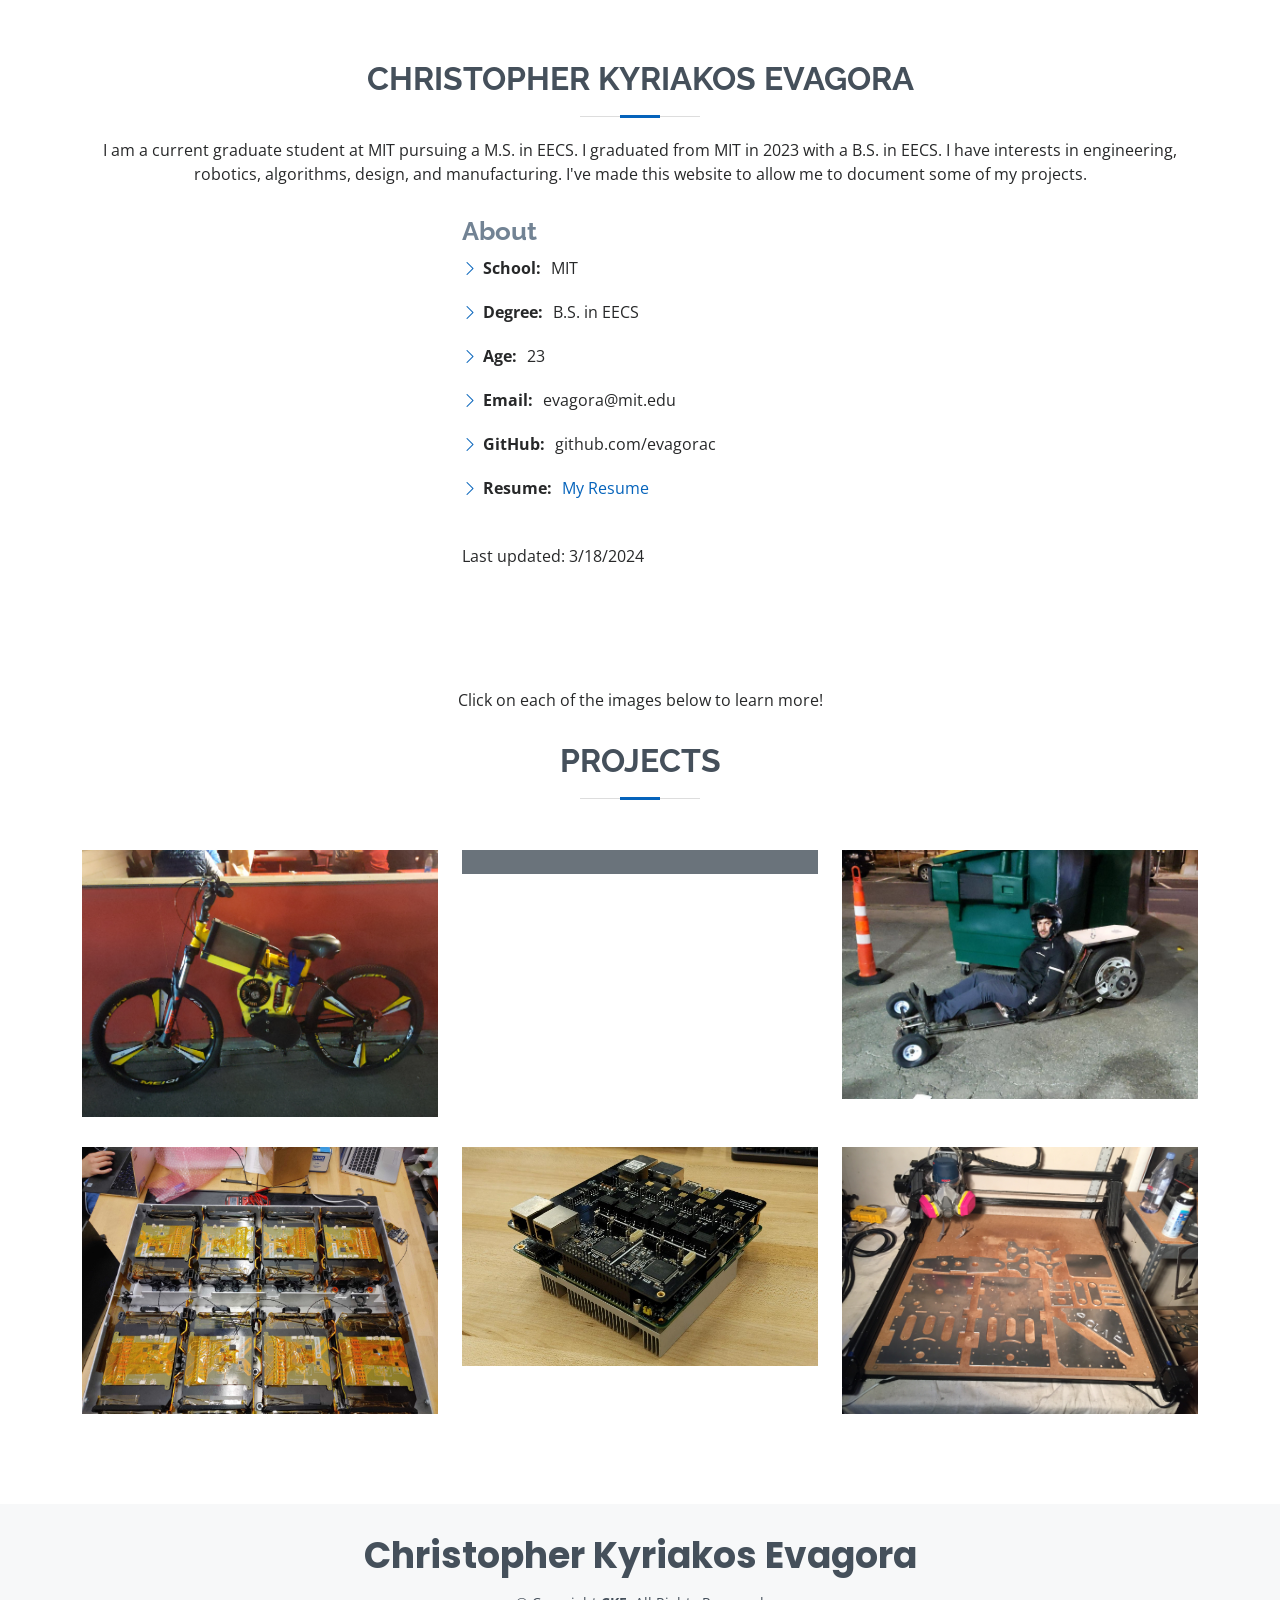
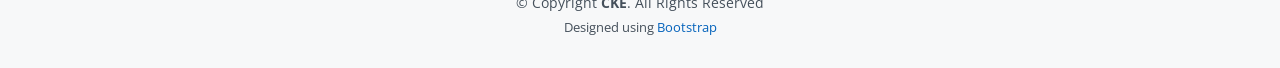
==== index.html @ b5801863 "reorder" ====
<!DOCTYPE html>
<html lang="en">

<head>
  <meta charset="utf-8">
  <meta content="width=device-width, initial-scale=1.0" name="viewport">

  <title>Christopher Evagora Portfolio</title>

  <!-- Icons -->
  <link href="assets/img/apegang_icon.png" rel="icon">
  <link href="assets/img/apegang_icon.png" rel="apple-touch-icon">

  <!-- Google Fonts -->
  <link
    href="https://fonts.googleapis.com/css?family=Open+Sans:300,300i,400,400i,600,600i,700,700i|Raleway:300,300i,400,400i,500,500i,600,600i,700,700i|Poppins:300,300i,400,400i,500,500i,600,600i,700,700i"
    rel="stylesheet">

  <!-- Vendor CSS Files -->
  <link href="https://cdnjs.cloudflare.com/ajax/libs/aos/2.3.4/aos.css" rel="stylesheet">
  <link href="https://cdn.jsdelivr.net/npm/bootstrap@5.2.0/dist/css/bootstrap.min.css" rel="stylesheet">
  <link href="https://cdn.jsdelivr.net/npm/bootstrap-icons@1.9.1/font/bootstrap-icons.css" rel="stylesheet">
  <link href="https://unpkg.com/boxicons@2.1.2/css/boxicons.min.css" rel="stylesheet">
  <link href="https://unpkg.com/glightbox@3.1.0/dist/css/glightbox.min.css" rel="stylesheet">
  <link href="https://cdn.jsdelivr.net/npm/swiper@8/swiper-bundle.min.css" rel="stylesheet">

  <!-- Template Main CSS File -->
  <link href="assets/css/style.css" rel="stylesheet">

  <!-- =======================================================
  * Template Name: MyResume - v4.7.0
  * Template URL: https://bootstrapmade.com/free-html-bootstrap-template-my-resume/
  * Author: BootstrapMade.com
  * License: https://bootstrapmade.com/license/
  ======================================================== -->

  <script src="https://cdnjs.cloudflare.com/ajax/libs/aos/2.3.4/aos.js"></script>
  <script src="https://cdn.jsdelivr.net/npm/bootstrap@5.2.0/dist/css/bootstrap.min.css"></script>
  <!-- Vendor JS Files -->
  <script src="https://unpkg.com/glightbox@3.1.0/dist/js/glightbox.min.js"></script>
  <script src="https://cdn.jsdelivr.net/npm/swiper@8/swiper-bundle.min.js"></script>
  <script src="https://cdnjs.cloudflare.com/ajax/libs/typed.js/2.0.11/typed.min.js"></script>
  <script src="https://cdnjs.cloudflare.com/ajax/libs/waypoints/4.0.1/noframework.waypoints.js"></script>
  <script src="https://cdnjs.cloudflare.com/ajax/libs/jquery.isotope/3.0.6/isotope.pkgd.min.js"></script>

</head>

<body>

  <!-- ======= About Section ======= -->
  <section id="about" class="about">
    <div class="container" data-aos="fade-up">

      <div class="section-title">
        <h2>Christopher Kyriakos Evagora</h2>
        <p>I am a current graduate student at MIT pursuing a M.S. in EECS.  I graduated from MIT in 2023 with a B.S. in EECS.  I have interests in engineering, robotics, algorithms, design, and manufacturing.  I've made this website to allow me to document some of my projects.</p>
      </div>

      <div class="row">
        <div class="col-lg-4">
          <img src="assets/img/taka_profile_1.jpg" class="img-fluid" alt="">
        </div>
        <div class="col-lg-8 pt-4 pt-lg-0 content">
          <h3>About</h3>
          <div class="row">
            <div class="col-lg-6">
              <ul>
                <li><i class="bi bi-chevron-right"></i> <strong>School:</strong> <span>MIT</span></li>
                <li><i class="bi bi-chevron-right"></i> <strong>Degree:</strong> <span>B.S. in EECS</span></li>
                <li><i class="bi bi-chevron-right"></i> <strong>Age:</strong> <span>23</span></li>
                <li><i class="bi bi-chevron-right"></i> <strong>Email:</strong> <span>evagora@mit.edu</span></li>
                <li><i class="bi bi-chevron-right"></i> <strong>GitHub:</strong> <span>github.com/evagorac</span></li>
                <li><i class="bi bi-chevron-right"></i> <strong>Resume:</strong> <span> <a href="./Resume.pdf"> My Resume </a> </span></li>
              </ul>
            </div>
          </div>
        <div class="col-lg-4">
          <img src="assets/img/taka_profile_1.jpg" class="img-fluid" alt="">
        </div>
	  Last updated: 3/18/2024
        </div>
      </div>

    </div>
  </section><!-- End About Section -->

  <!-- ======= Mobile nav toggle button ======= -->
  <!-- <button type="button" class="mobile-nav-toggle d-xl-none"><i class="bi bi-list mobile-nav-toggle"></i></button> -->

  <!-- ======= Portfolio Section ======= -->
  <section id="portfolio" class="portfolio section-bg">

    <div class="container" data-aos="fade-up">

      <div class="section-title">
          <p>Click on each of the images below to learn more!</p>
      </div>
      <div class="section-title">
        <h2>Projects</h2>
      </div>
<!--
      <div class="row">
        <div class="col-lg-12 d-flex justify-content-center" data-aos="fade-up" data-aos-delay="100">
          <ul id="portfolio-flters">
            <li data-filter="*" class="filter-active">All</li>
            <li data-filter=".filter-3d-design">3D Design</li>
            <li data-filter=".filter-laser-cutting">Laser Cutting</li>
            <li data-filter=".filter-vinyl-cutting">Vinyl Cutting</li>
            <li data-filter=".filter-cam">CAM</li>
            <li data-filter=".filter-electronics">Electronics</li>
          </ul>
        </div>
      </div>
-->
      <div class="row portfolio-container" data-aos="fade-up" data-aos-delay="200">

        <div class="col-lg-4 col-md-6 portfolio-item filter-3d-design">
          <div class="portfolio-wrap">
            <img src="./imgs/kyr/IMG_20220929_000017.jpg" class="img-fluid" alt="">
            <div class="portfolio-info">
              <h4>Kyriakos</h4>
              <p>Electric Motorcycle</p>
              <div class="portfolio-links">
                <a href="./page/kyriakos.html" class="portfolio-details-lightbox" data-glightbox="type: external"
                  title="Portfolio Details"><i class="bx bx-link"></i></a>
              </div>
            </div>
          </div>
        </div>

        <div class="col-lg-4 col-md-6 portfolio-item filter-3d-design">
          <div class="portfolio-wrap">
            <img src="./imgs/terry/DSC_0055.jpg" class="img-fluid" alt="">
            <div class="portfolio-info">
              <h4>Terry</h4>
              <p>Robot Arm</p>
              <div class="portfolio-links">
                <a href="./page/terry.html" class="portfolio-details-lightbox" data-glightbox="type: external"
                  title="Portfolio Details"><i class="bx bx-link"></i></a>
              </div>
            </div>
          </div>
        </div>

        <div class="col-lg-4 col-md-6 portfolio-item filter-3d-design">
          <div class="portfolio-wrap">
            <img src="./imgs/doomsled/signal-2023-03-30-144636_002.jpeg" class="img-fluid" alt="">
            <div class="portfolio-info">
              <h4>DOOMSLED</h4>
              <p>A joint MITERS project</p>
              <div class="portfolio-links">
                <a href="./page/doomsled.html" class="portfolio-details-lightbox" data-glightbox="type: external"
                  title="Portfolio Details"><i class="bx bx-link"></i></a>
              </div>
            </div>
          </div>
        </div>

        <div class="col-lg-4 col-md-6 portfolio-item filter-3d-design">
          <div class="portfolio-wrap">
            <img src="./imgs/battery/IMG_20221029_180641.jpg" class="img-fluid" alt="">
            <div class="portfolio-info">
              <h4>FSAE Battery</h4>
              <p>MIT Motorsports</p>
              <div class="portfolio-links">
                <a href="./page/FSAEbattery.html" class="portfolio-details-lightbox" data-glightbox="type: external"
                  title="Portfolio Details"><i class="bx bx-link"></i></a>
              </div>
            </div>
          </div>
        </div>

        <div class="col-lg-4 col-md-6 portfolio-item filter-3d-design">
          <div class="portfolio-wrap">
            <img src="./imgs/biomimetics/spinev3/signal-2023-03-30-193713_002.jpeg" class="img-fluid" alt="">
            <div class="portfolio-info">
              <h4>MIT Biomimetics Lab PCBS</h4>
              <p>Projects as a Research Assistant</p>
              <div class="portfolio-links">
                <a href="./page/biomimetics.html" class="portfolio-details-lightbox" data-glightbox="type: external"
                  title="Portfolio Details"><i class="bx bx-link"></i></a>
              </div>
            </div>
          </div>
        </div>

        <div class="col-lg-4 col-md-6 portfolio-item filter-3d-design">
          <div class="portfolio-wrap">
            <img src="./imgs/CNC/IMG_7474.JPG" class="img-fluid" alt="">
            <div class="portfolio-info">
              <h4>CNC router</h4>
              <p>Made by highschool Chris</p>
              <div class="portfolio-links">
                <a href="./page/CNC.html" class="portfolio-details-lightbox" data-glightbox="type: external"
                  title="Portfolio Details"><i class="bx bx-link"></i></a>
              </div>
            </div>
          </div>
        </div>


      </div>
    </div>
  </section>
  <!-- End Portfolio Section -->

  </main><!-- End #main -->

  <!-- ======= Footer ======= -->
  <footer id="footer">
    <div class="container">
      <h3>Christopher Kyriakos Evagora</h3>
      <!-- <div class="social-links">
        <a href="https://twitter.com/AhmadTakaHCI" target="_blank" class="twitter"><i class="bx bxl-twitter"></i></a>
        <a href="https://www.linkedin.com/in/ahmad-taka-33920018b/" target="_blank" class="linkedin"><i
            class="bx bxl-linkedin"></i></a>
      </div> -->
      <div class="copyright">
        &copy; Copyright <strong><span>CKE</span></strong>. All Rights Reserved
      </div>
      <div class="credits">
        <!-- All the links in the footer should remain intact. -->
        <!-- You can delete the links only if you purchased the pro version. -->
        <!-- Licensing information: [license-url] -->
        <!-- Purchase the pro version with working PHP/AJAX contact form: https://bootstrapmade.com/free-html-bootstrap-template-my-resume/ -->
        Designed using <a href="https://bootstrapmade.com/">Bootstrap</a>
      </div>
    </div>
  </footer><!-- End Footer -->

  <div id="preloader"></div>
  <a href="#" class="back-to-top d-flex align-items-center justify-content-center"><i
      class="bi bi-arrow-up-short"></i></a>


  <!-- Template Main JS File -->
  <script src="assets/js/main.js"></script>
</body>

</html>
---- assets/css/style.css ----
/**
* Template Name: MyResume - v4.7.0
* Template URL: https://bootstrapmade.com/free-html-bootstrap-template-my-resume/
* Author: BootstrapMade.com
* License: https://bootstrapmade.com/license/
*/

/*--------------------------------------------------------------
# General
--------------------------------------------------------------*/
body {
  font-family: "Open Sans", sans-serif;
  color: #272829;
}

a {
  color: #0563bb;
  text-decoration: none;
}

a:hover {
  color: #067ded;
  text-decoration: none;
}

h1, h2, h3, h4, h5, h6 {
  font-family: "Raleway", sans-serif;
}

/*--------------------------------------------------------------
# Back to top button
--------------------------------------------------------------*/
.back-to-top {
  position: fixed;
  visibility: hidden;
  opacity: 0;
  right: 15px;
  bottom: 15px;
  z-index: 996;
  background: #0563bb;
  width: 40px;
  height: 40px;
  border-radius: 50px;
  transition: all 0.4s;
}
.back-to-top i {
  font-size: 28px;
  color: #fff;
  line-height: 0;
}
.back-to-top:hover {
  background: #0678e3;
  color: #fff;
}
.back-to-top.active {
  visibility: visible;
  opacity: 1;
}

/*--------------------------------------------------------------
# Preloader
--------------------------------------------------------------*/
#preloader {
  position: fixed;
  top: 0;
  left: 0;
  right: 0;
  bottom: 0;
  z-index: 9999;
  overflow: hidden;
  background: #fff;
}

#preloader:before {
  content: "";
  position: fixed;
  top: calc(50% - 30px);
  left: calc(50% - 30px);
  border: 6px solid #0563bb;
  border-top-color: #fff;
  border-bottom-color: #fff;
  border-radius: 50%;
  width: 60px;
  height: 60px;
  -webkit-animation: animate-preloader 1s linear infinite;
  animation: animate-preloader 1s linear infinite;
}

@-webkit-keyframes animate-preloader {
  0% {
    transform: rotate(0deg);
  }
  100% {
    transform: rotate(360deg);
  }
}

@keyframes animate-preloader {
  0% {
    transform: rotate(0deg);
  }
  100% {
    transform: rotate(360deg);
  }
}
/*--------------------------------------------------------------
# Disable aos animation delay on mobile devices
--------------------------------------------------------------*/
@media screen and (max-width: 768px) {
  [data-aos-delay] {
    transition-delay: 0 !important;
  }
}
/*--------------------------------------------------------------
# Header
--------------------------------------------------------------*/
#header {
  position: fixed;
  top: 0;
  left: 0;
  bottom: 0;
  z-index: 9997;
  transition: all 0.5s;
  padding: 15px;
  overflow-y: auto;
}
@media (max-width: 992px) {
  #header {
    width: 300px;
    background: #fff;
    border-right: 1px solid #e6e9ec;
    left: -300px;
  }
}

@media (min-width: 992px) {
  #main {
    margin-left: 100px;
  }
}
/*--------------------------------------------------------------
# Navigation Menu
--------------------------------------------------------------*/
/**
* Desktop Navigation 
*/
.nav-menu {
  padding: 0;
  display: block;
}
.nav-menu * {
  margin: 0;
  padding: 0;
  list-style: none;
}
.nav-menu > ul > li {
  position: relative;
  white-space: nowrap;
}
.nav-menu a, .nav-menu a:focus {
  display: flex;
  align-items: center;
  color: #45505b;
  padding: 10px 18px;
  margin-bottom: 8px;
  transition: 0.3s;
  font-size: 15px;
  border-radius: 50px;
  background: #f2f3f5;
  height: 56px;
  width: 100%;
  overflow: hidden;
  transition: 0.3s;
}
.nav-menu a i, .nav-menu a:focus i {
  font-size: 20px;
}
.nav-menu a span, .nav-menu a:focus span {
  padding: 0 5px 0 7px;
  color: #45505b;
}
@media (min-width: 992px) {
  .nav-menu a, .nav-menu a:focus {
    width: 56px;
  }
  .nav-menu a span, .nav-menu a:focus span {
    display: none;
    color: #fff;
  }
}
.nav-menu a:hover, .nav-menu .active, .nav-menu .active:focus, .nav-menu li:hover > a {
  color: #fff;
  background: #0563bb;
}
.nav-menu a:hover span, .nav-menu .active span, .nav-menu .active:focus span, .nav-menu li:hover > a span {
  color: #fff;
}
.nav-menu a:hover, .nav-menu li:hover > a {
  width: 100%;
  color: #fff;
}
.nav-menu a:hover span, .nav-menu li:hover > a span {
  display: block;
}

/**
* Mobile Navigation 
*/
.mobile-nav-toggle {
  position: fixed;
  right: 10px;
  top: 10px;
  z-index: 9998;
  border: 0;
  background: none;
  font-size: 28px;
  transition: all 0.4s;
  outline: none !important;
  line-height: 0;
  cursor: pointer;
  border-radius: 50px;
  padding: 5px;
}
.mobile-nav-toggle i {
  color: #45505b;
}

.mobile-nav-active {
  overflow: hidden;
}
.mobile-nav-active #header {
  left: 0;
}
.mobile-nav-active .mobile-nav-toggle {
  color: #fff;
  background-color: #0563bb;
}

/*--------------------------------------------------------------
# Hero Section
--------------------------------------------------------------*/
#hero {
  width: 100%;
  height: 100vh;
  background: url("../img/taka_banner.jpg") center no-repeat;
  background-size: contain;
  position: relative;
}
@media (min-width: 992px) {
  #hero {
    padding-left: 160px;
  }
}
#hero:before {
  content: "";
  background: rgba(255, 255, 255, 0.8);
  position: absolute;
  bottom: 0;
  top: 0;
  left: 0;
  right: 0;
}
#hero h1 {
  margin: 0;
  font-size: 64px;
  font-weight: 700;
  line-height: 56px;
  color: #45505b;
}
#hero p {
  color: #45505b;
  margin: 15px 0 0 0;
  font-size: 26px;
  font-family: "Poppins", sans-serif;
}
#hero p span {
  color: #0563bb;
  letter-spacing: 1px;
}
#hero .social-links {
  margin-top: 30px;
}
#hero .social-links a {
  font-size: 24px;
  display: inline-block;
  color: #45505b;
  line-height: 1;
  margin-right: 20px;
  transition: 0.3s;
}
#hero .social-links a:hover {
  color: #0563bb;
}
@media (max-width: 992px) {
  #hero {
    text-align: center;
  }
  #hero h1 {
    font-size: 32px;
    line-height: 36px;
  }
  #hero p {
    margin-top: 10px;
    font-size: 20px;
    line-height: 24px;
  }
}

/*--------------------------------------------------------------
# Sections General
--------------------------------------------------------------*/
section {
  padding: 60px 0;
  overflow: hidden;
}

.section-title {
  text-align: center;
  padding-bottom: 30px;
}
.section-title h2 {
  font-size: 32px;
  font-weight: bold;
  text-transform: uppercase;
  margin-bottom: 20px;
  padding-bottom: 20px;
  position: relative;
  color: #45505b;
}
.section-title h2::before {
  content: "";
  position: absolute;
  display: block;
  width: 120px;
  height: 1px;
  background: #ddd;
  bottom: 1px;
  left: calc(50% - 60px);
}
.section-title h2::after {
  content: "";
  position: absolute;
  display: block;
  width: 40px;
  height: 3px;
  background: #0563bb;
  bottom: 0;
  left: calc(50% - 20px);
}
.section-title p {
  margin-bottom: 0;
}

/*--------------------------------------------------------------
# About
--------------------------------------------------------------*/
.about .content h3 {
  font-weight: 700;
  font-size: 26px;
  color: #728394;
}
.about .content ul {
  list-style: none;
  padding: 0;
}
.about .content ul li {
  margin-bottom: 20px;
  display: flex;
  align-items: center;
}
.about .content ul strong {
  margin-right: 10px;
}
.about .content ul i {
  font-size: 16px;
  margin-right: 5px;
  color: #0563bb;
  line-height: 0;
}
.about .content p:last-child {
  margin-bottom: 0;
}

/*--------------------------------------------------------------
# Facts
--------------------------------------------------------------*/
.facts .count-box {
  padding: 30px 30px 25px 30px;
  margin-top: 30px;
  width: 100%;
  position: relative;
  text-align: center;
  background: #fff;
}
.facts .count-box i {
  position: absolute;
  top: -25px;
  left: 50%;
  transform: translateX(-50%);
  font-size: 24px;
  background: #0563bb;
  color: #fff;
  border-radius: 50px;
  display: inline-flex;
  align-items: center;
  justify-content: center;
  width: 48px;
  height: 48px;
}
.facts .count-box span {
  font-size: 36px;
  display: block;
  font-weight: 600;
  color: #011426;
}
.facts .count-box p {
  padding: 0;
  margin: 0;
  font-family: "Raleway", sans-serif;
  font-size: 14px;
}

/*--------------------------------------------------------------
# Akills
--------------------------------------------------------------*/
.skills .progress {
  height: 60px;
  display: block;
  background: none;
  border-radius: 0;
}
.skills .progress .skill {
  padding: 10px 0;
  margin: 0;
  text-transform: uppercase;
  display: block;
  font-weight: 600;
  font-family: "Poppins", sans-serif;
  color: #45505b;
}
.skills .progress .skill .val {
  float: right;
  font-style: normal;
}
.skills .progress-bar-wrap {
  background: #f2f3f5;
}
.skills .progress-bar {
  width: 1px;
  height: 10px;
  transition: 0.9s;
  background-color: #0563bb;
}

.skills table{
  text-align: center;
  width: fit-content;
}
.skills table thead{
  color: #272829;
}
.skills table > tbody > tr {
  border: white;
}
.skills table > tbody > tr:hover {
  color: #FFF !important;
  background-color: #0d6efd;
}
/*--------------------------------------------------------------
# Resume
--------------------------------------------------------------*/
/* .resume {
  text-align: center;
} */
.resume .resume-title {
  font-size: 26px;
  font-weight: 700;
  margin-top: 20px;
  margin-bottom: 20px;
  color: #45505b;
}
.resume .resume-item {
  padding: 0 0 20px 20px;
  margin-top: -2px;
  border-left: 2px solid #0563bb;
  position: relative;
}
.resume .resume-item h4 {
  line-height: 18px;
  font-size: 18px;
  font-weight: 600;
  text-transform: uppercase;
  font-family: "Poppins", sans-serif;
  color: #0563bb;
  margin-bottom: 10px;
}
.resume .resume-item h5 {
  font-size: 16px;
  background: #f7f8f9;
  padding: 5px 15px;
  display: inline-block;
  font-weight: 600;
  margin-bottom: 10px;
}
.resume .resume-item ul {
  padding-left: 20px;
}
.resume .resume-item ul li {
  padding-bottom: 10px;
}
.resume .resume-item:last-child {
  padding-bottom: 0;
}
.resume .resume-item::before {
  content: "";
  position: absolute;
  width: 16px;
  height: 16px;
  border-radius: 50px;
  left: -9px;
  top: 0;
  background: #fff;
  border: 2px solid #0563bb;
}

/*--------------------------------------------------------------
# Portfolio
--------------------------------------------------------------*/
.portfolio .portfolio-item {
  margin-bottom: 30px;
}
.portfolio #portfolio-flters {
  padding: 0;
  margin: 0 auto 25px auto;
  list-style: none;
  text-align: center;
  background: #fff;
  border-radius: 50px;
  padding: 2px 15px;
}
.portfolio #portfolio-flters li {
  cursor: pointer;
  display: inline-block;
  padding: 10px 15px;
  font-size: 14px;
  font-weight: 600;
  line-height: 1;
  text-transform: uppercase;
  color: #272829;
  margin-bottom: 5px;
  transition: all 0.3s ease-in-out;
}
.portfolio #portfolio-flters li:hover, .portfolio #portfolio-flters li.filter-active {
  color: #0563bb;
}
.portfolio #portfolio-flters li:last-child {
  margin-right: 0;
}
.portfolio .portfolio-wrap {
  transition: 0.3s;
  position: relative;
  overflow: hidden;
  z-index: 1;
  background: rgba(69, 80, 91, 0.8);
}
.portfolio .portfolio-wrap::before {
  content: "";
  background: rgba(255, 255, 255, 0.7);
  position: absolute;
  left: 30px;
  right: 30px;
  top: 30px;
  bottom: 30px;
  transition: all ease-in-out 0.3s;
  z-index: 2;
  opacity: 0;
}
.portfolio .portfolio-wrap .portfolio-info {
  opacity: 0;
  position: absolute;
  top: 0;
  left: 0;
  right: 0;
  bottom: 0;
  text-align: center;
  z-index: 3;
  transition: all ease-in-out 0.3s;
  display: flex;
  flex-direction: column;
  justify-content: center;
  align-items: center;
}
.portfolio .portfolio-wrap .portfolio-info::before {
  display: block;
  content: "";
  width: 48px;
  height: 48px;
  position: absolute;
  top: 35px;
  left: 35px;
  border-top: 3px solid #d7dce1;
  border-left: 3px solid #d7dce1;
  transition: all 0.5s ease 0s;
  z-index: 9994;
}
.portfolio .portfolio-wrap .portfolio-info::after {
  display: block;
  content: "";
  width: 48px;
  height: 48px;
  position: absolute;
  bottom: 35px;
  right: 35px;
  border-bottom: 3px solid #d7dce1;
  border-right: 3px solid #d7dce1;
  transition: all 0.5s ease 0s;
  z-index: 9994;
}
.portfolio .portfolio-wrap .portfolio-info h4 {
  font-size: 20px;
  color: #45505b;
  font-weight: 600;
}
.portfolio .portfolio-wrap .portfolio-info p {
  color: #45505b;
  font-size: 14px;
  text-transform: uppercase;
  padding: 0;
  margin: 0;
}
.portfolio .portfolio-wrap .portfolio-links {
  text-align: center;
  z-index: 4;
}
.portfolio .portfolio-wrap .portfolio-links a {
  color: #45505b;
  margin: 0 2px;
  font-size: 28px;
  display: inline-block;
  transition: 0.3s;
}
.portfolio .portfolio-wrap .portfolio-links a:hover {
  color: #148af9;
}
.portfolio .portfolio-wrap:hover::before {
  top: 0;
  left: 0;
  right: 0;
  bottom: 0;
  opacity: 1;
}
.portfolio .portfolio-wrap:hover .portfolio-info {
  opacity: 1;
}
.portfolio .portfolio-wrap:hover .portfolio-info::before {
  top: 15px;
  left: 15px;
}
.portfolio .portfolio-wrap:hover .portfolio-info::after {
  bottom: 15px;
  right: 15px;
}

/*--------------------------------------------------------------
# Portfolio Details
--------------------------------------------------------------*/
.portfolio-details {
  padding-top: 40px;
}
.portfolio-details .portfolio-details-slider {
  text-align: center;
}
.portfolio-details .portfolio-details-slider img {
  height: 100%;
}
.portfolio-details .portfolio-details-slider video {
  height: 100%;
}
.portfolio-details .portfolio-details-slider .swiper-pagination {
  margin-top: 20px;
  position: relative;
}
.portfolio-details .portfolio-details-slider .swiper-pagination .swiper-pagination-bullet {
  width: 12px;
  height: 12px;
  background-color: #fff;
  opacity: 1;
  border: 1px solid #0563bb;
}
.portfolio-details .portfolio-details-slider .swiper-pagination .swiper-pagination-bullet-active {
  background-color: #0563bb;
}
.portfolio-details .portfolio-info {
  padding: 30px;
  box-shadow: 0px 0 30px rgba(69, 80, 91, 0.08);
}
.portfolio-details .portfolio-info h3 {
  font-size: 22px;
  font-weight: 700;
  margin-bottom: 20px;
  padding-bottom: 20px;
  border-bottom: 1px solid #eee;
}
.portfolio-details .portfolio-info ul {
  list-style: none;
  padding: 0;
  font-size: 15px;
}
.portfolio-details .portfolio-info ul li + li {
  margin-top: 10px;
}
.portfolio-details .portfolio-description {
  padding-top: 30px;
}
.portfolio-details .portfolio-description h2 {
  font-size: 26px;
  font-weight: 700;
  margin-bottom: 20px;
}
.portfolio-details .portfolio-description p {
  padding: 0;
}

/*--------------------------------------------------------------
# Services
--------------------------------------------------------------*/
.services .icon-box {
  text-align: center;
  padding: 70px 20px 80px 20px;
  transition: all ease-in-out 0.3s;
  background: #fff;
  box-shadow: 0px 5px 90px 0px rgba(110, 123, 131, 0.05);
}
.services .icon-box .icon {
  margin: 0 auto;
  width: 100px;
  height: 100px;
  display: flex;
  align-items: center;
  justify-content: center;
  transition: ease-in-out 0.3s;
  position: relative;

}
.services .icon-box .icon i {
  font-size: 36px;
  transition: 0.5s;
  position: relative;
}
.services .icon-box .icon svg {
  position: absolute;
  top: 0;
  left: 0;
}
.services .icon-box .icon svg path {
  transition: 0.5s;
  fill: #f5f5f5;
}
.services .icon-box h4 {
  font-weight: 600;
  margin: 10px 0 15px 0;
  font-size: 22px;
}
.services .icon-box h4 a {
  color: #45505b;
  transition: ease-in-out 0.3s;
}
.services .icon-box p {
  line-height: 24px;
  font-size: 14px;
  margin-bottom: 0;
}
.services .icon-box:hover {
  border-color: #fff;
  box-shadow: 0px 0 35px 0 rgba(0, 0, 0, 0.08);
}
.services .card {
  border-color: #0563bb !important;
}
.services .card-body{
  height: 300px;
}
.services .card-header {
  border-color: #0563bb !important;
  background-color: white;
}
.services .card-footer {
  background-color: white !important;
  border-color: #0563bb !important;
  line-height: 24px;
  font-size: 14px;
  margin-bottom: 10px;
}
.services #infraredtags {
  margin: 10px;
}
.services #structcodes {
  margin: 10px;
}
.services .infraredtags:hover {
  background: url(../img/publications/infraredtags/infraredtags.gif) center no-repeat;
  background-size: cover;
}
.services .infraredtags {
  background: url(../img/publications/infraredtags/infraredtags.png) center no-repeat;
  background-size: cover;
}
.services .structcodes:hover {
  background: url(../img/publications/structcodes/structcodes.gif) center no-repeat;
  background-size: cover;
}
.services .structcodes {
  background: url(../img/publications/structcodes/structcodes.png) center no-repeat;
  background-size: contain;
}
.services .iconbox-blue i {
  color: #47aeff;
}
.services .iconbox-blue:hover .icon i {
  color: #fff;
}
.services .iconbox-blue:hover .icon path {
  fill: #47aeff;
}
.services .iconbox-orange i {
  color: #ffa76e;
}
.services .iconbox-orange:hover .icon i {
  color: #fff;
}
.services .iconbox-orange:hover .icon path {
  fill: #ffa76e;
}
.services .iconbox-pink i {
  color: #e80368;
}
.services .iconbox-pink:hover .icon i {
  color: #fff;
}
.services .iconbox-pink:hover .icon path {
  fill: #e80368;
}
.services .iconbox-yellow i {
  color: #ffbb2c;
}
.services .iconbox-yellow:hover .icon i {
  color: #fff;
}
.services .iconbox-yellow:hover .icon path {
  fill: #ffbb2c;
}
.services .iconbox-red i {
  color: #ff5828;
}
.services .iconbox-red:hover .icon i {
  color: #fff;
}
.services .iconbox-red:hover .icon path {
  fill: #ff5828;
}
.services .iconbox-teal i {
  color: #11dbcf;
}
.services .iconbox-teal:hover .icon i {
  color: #fff;
}
.services .iconbox-teal:hover .icon path {
  fill: #11dbcf;
}
.services .row {
  justify-content: center;
}
/*--------------------------------------------------------------
# Testimonials
--------------------------------------------------------------*/
.testimonials .section-header {
  margin-bottom: 40px;
}
.testimonials .testimonials-carousel, .testimonials .testimonials-slider {
  overflow: hidden;
}
.testimonials .testimonial-item {
  text-align: center;
}
.testimonials .testimonial-item .testimonial-img {
  width: 120px;
  border-radius: 50%;
  border: 4px solid #fff;
  margin: 0 auto;
}
.testimonials .testimonial-item h3 {
  font-size: 20px;
  font-weight: bold;
  margin: 10px 0 5px 0;
  color: #111;
}
.testimonials .testimonial-item h4 {
  font-size: 14px;
  color: #999;
  margin: 0 0 15px 0;
}
.testimonials .testimonial-item .quote-icon-left, .testimonials .testimonial-item .quote-icon-right {
  color: #90c8fc;
  font-size: 26px;
}
.testimonials .testimonial-item .quote-icon-left {
  display: inline-block;
  left: -5px;
  position: relative;
}
.testimonials .testimonial-item .quote-icon-right {
  display: inline-block;
  right: -5px;
  position: relative;
  top: 10px;
}
.testimonials .testimonial-item p {
  font-style: italic;
  margin: 0 auto 15px auto;
}
.testimonials .swiper-pagination {
  margin-top: 20px;
  position: relative;
}
.testimonials .swiper-pagination .swiper-pagination-bullet {
  width: 12px;
  height: 12px;
  background-color: #fff;
  opacity: 1;
  border: 1px solid #0563bb;
}
.testimonials .swiper-pagination .swiper-pagination-bullet-active {
  background-color: #0563bb;
}
@media (min-width: 992px) {
  .testimonials .testimonial-item p {
    width: 80%;
  }
}

/*--------------------------------------------------------------
# Contact
--------------------------------------------------------------*/
.contact .info {
  width: 100%;
  background: #fff;
}
.contact .info i {
  font-size: 20px;
  color: #0563bb;
  float: left;
  width: 44px;
  height: 44px;
  background: #eef7ff;
  display: flex;
  justify-content: center;
  align-items: center;
  border-radius: 50px;
  transition: all 0.3s ease-in-out;
}
.contact .info h4 {
  padding: 0 0 0 60px;
  font-size: 22px;
  font-weight: 600;
  margin-bottom: 5px;
  color: #45505b;
}
.contact .info p {
  padding: 0 0 0 60px;
  margin-bottom: 0;
  font-size: 14px;
  color: #728394;
}
.contact .info .email, .contact .info .phone {
  margin-top: 40px;
}
.contact .info .email:hover i, .contact .info .address:hover i, .contact .info .phone:hover i {
  background: #0563bb;
  color: #fff;
}
.contact .php-email-form {
  width: 100%;
  background: #fff;
}
.contact .php-email-form .form-group {
  padding-bottom: 8px;
}
.contact .php-email-form .error-message {
  display: none;
  color: #fff;
  background: #ed3c0d;
  text-align: left;
  padding: 15px;
  font-weight: 600;
}
.contact .php-email-form .error-message br + br {
  margin-top: 25px;
}
.contact .php-email-form .sent-message {
  display: none;
  color: #fff;
  background: #18d26e;
  text-align: center;
  padding: 15px;
  font-weight: 600;
}
.contact .php-email-form .loading {
  display: none;
  background: #fff;
  text-align: center;
  padding: 15px;
}
.contact .php-email-form .loading:before {
  content: "";
  display: inline-block;
  border-radius: 50%;
  width: 24px;
  height: 24px;
  margin: 0 10px -6px 0;
  border: 3px solid #18d26e;
  border-top-color: #eee;
  -webkit-animation: animate-loading 1s linear infinite;
  animation: animate-loading 1s linear infinite;
}
.contact .php-email-form input, .contact .php-email-form textarea {
  border-radius: 4px;
  box-shadow: none;
  font-size: 14px;
}
.contact .php-email-form input {
  height: 44px;
}
.contact .php-email-form textarea {
  padding: 10px 12px;
}
.contact .php-email-form button[type=submit] {
  background: #0563bb;
  border: 0;
  padding: 10px 35px;
  color: #fff;
  transition: 0.4s;
  border-radius: 50px;
}
.contact .php-email-form button[type=submit]:hover {
  background: #0678e3;
}
@-webkit-keyframes animate-loading {
  0% {
    transform: rotate(0deg);
  }
  100% {
    transform: rotate(360deg);
  }
}
@keyframes animate-loading {
  0% {
    transform: rotate(0deg);
  }
  100% {
    transform: rotate(360deg);
  }
}

/*--------------------------------------------------------------
# Footer
--------------------------------------------------------------*/
#footer {
  background: #f7f8f9;
  color: #45505b;
  font-size: 14px;
  text-align: center;
  padding: 30px 0;
}
#footer h3 {
  font-size: 36px;
  font-weight: 700;
  position: relative;
  font-family: "Poppins", sans-serif;
  padding: 0;
  margin: 0 0 15px 0;
}
#footer p {
  font-size: 15;
  font-style: italic;
  padding: 0;
  margin: 0 0 40px 0;
}
#footer .social-links {
  margin: 0 0 40px 0;
}
#footer .social-links a {
  font-size: 18px;
  display: inline-block;
  background: #0563bb;
  color: #fff;
  line-height: 1;
  padding: 8px 0;
  margin-right: 4px;
  border-radius: 50%;
  text-align: center;
  width: 36px;
  height: 36px;
  transition: 0.3s;
}
#footer .social-links a:hover {
  background: #0678e3;
  color: #fff;
  text-decoration: none;
}
#footer .copyright {
  margin: 0 0 5px 0;
}
#footer .credits {
  font-size: 13px;
}
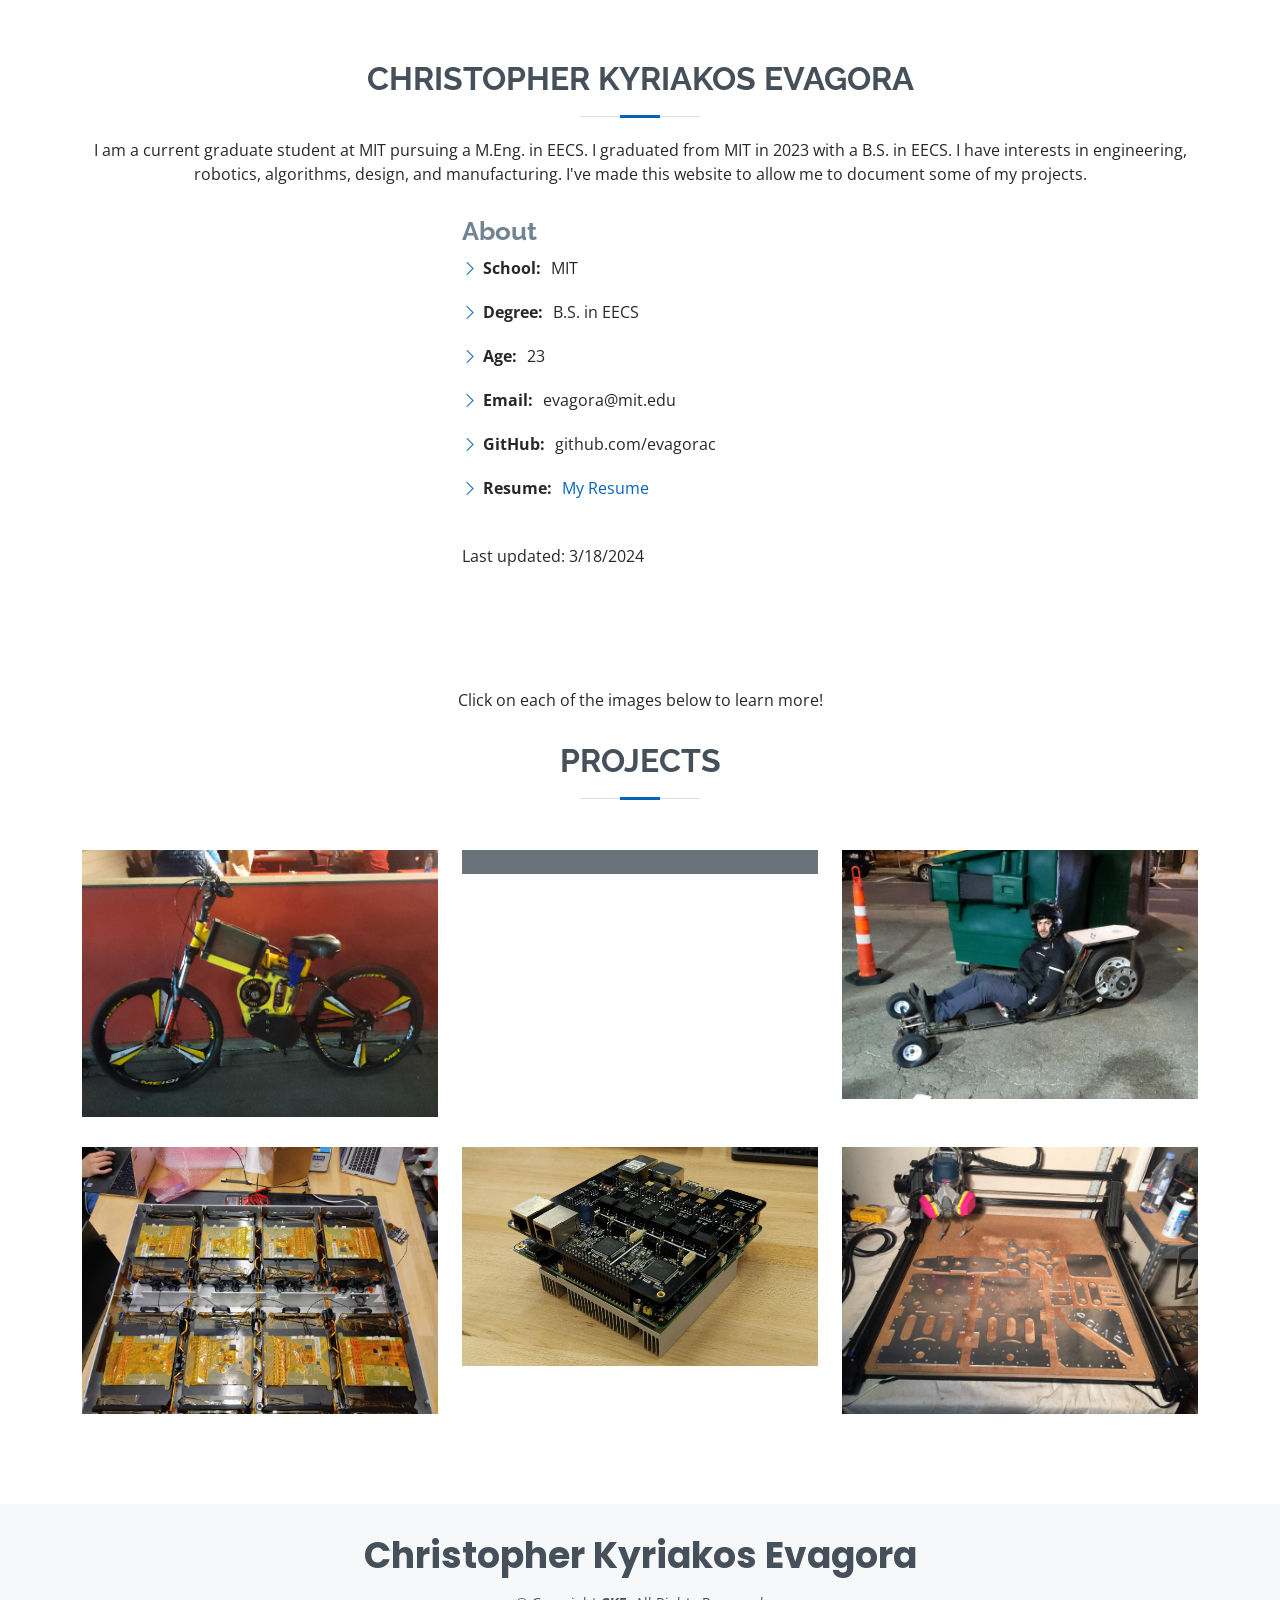
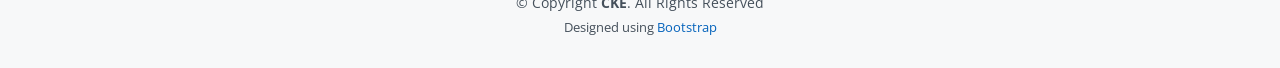
==== commit 49ce8bcb: "made correction to degree" ====
--- a/index.html
+++ b/index.html
@@ -53,7 +53,7 @@
 
       <div class="section-title">
         <h2>Christopher Kyriakos Evagora</h2>
-        <p>I am a current graduate student at MIT pursuing a M.S. in EECS.  I graduated from MIT in 2023 with a B.S. in EECS.  I have interests in engineering, robotics, algorithms, design, and manufacturing.  I've made this website to allow me to document some of my projects.</p>
+        <p>I am a current graduate student at MIT pursuing a M.Eng. in EECS.  I graduated from MIT in 2023 with a B.S. in EECS.  I have interests in engineering, robotics, algorithms, design, and manufacturing.  I've made this website to allow me to document some of my projects.</p>
       </div>
 
       <div class="row">
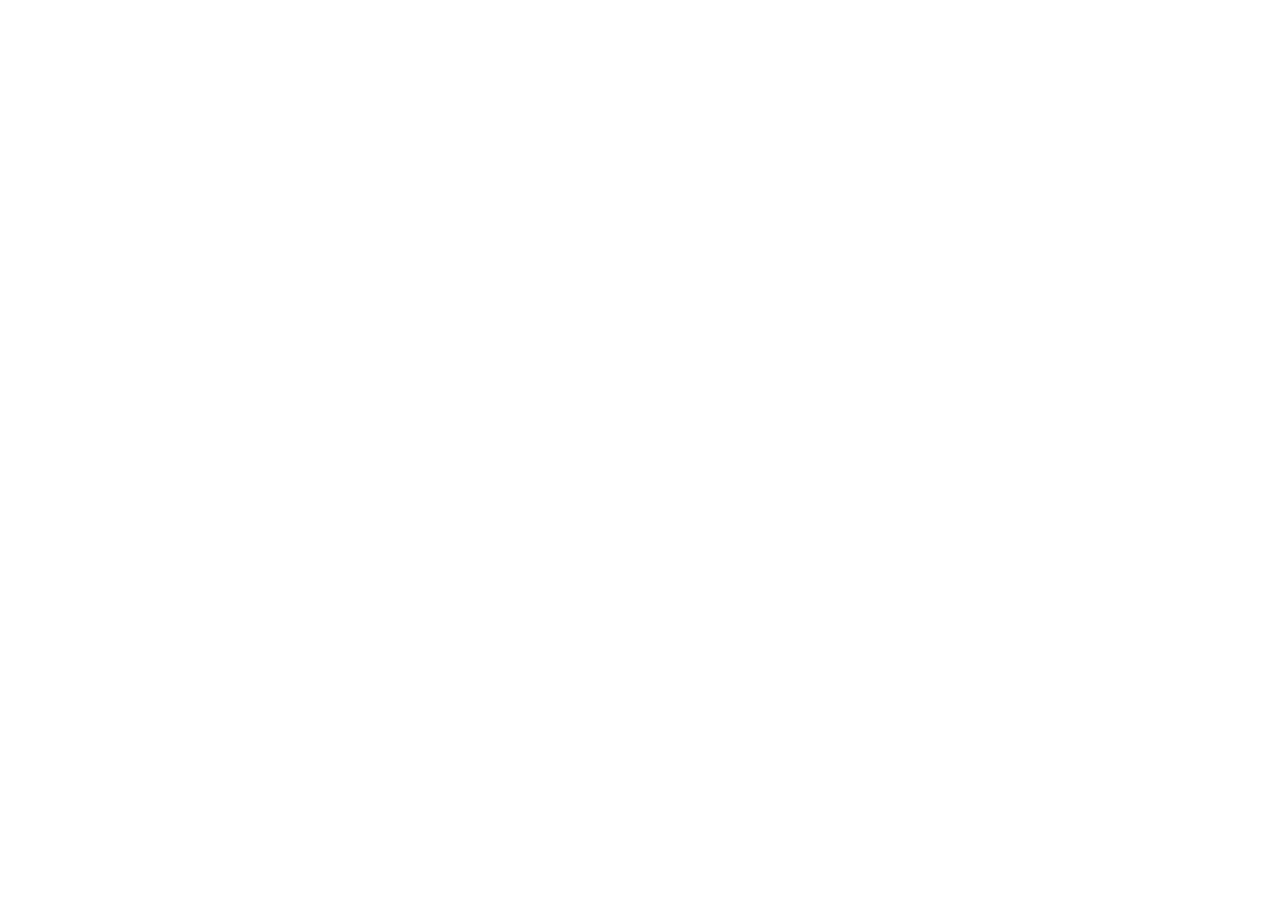
==== commit 147e08d0: "added redirect index" ====
--- a/index.html
+++ b/index.html
@@ -1,240 +1,12 @@
-<!DOCTYPE html>
-<html lang="en">
-
-<head>
-  <meta charset="utf-8">
-  <meta content="width=device-width, initial-scale=1.0" name="viewport">
-
-  <title>Christopher Evagora Portfolio</title>
-
-  <!-- Icons -->
-  <link href="assets/img/apegang_icon.png" rel="icon">
-  <link href="assets/img/apegang_icon.png" rel="apple-touch-icon">
-
-  <!-- Google Fonts -->
-  <link
-    href="https://fonts.googleapis.com/css?family=Open+Sans:300,300i,400,400i,600,600i,700,700i|Raleway:300,300i,400,400i,500,500i,600,600i,700,700i|Poppins:300,300i,400,400i,500,500i,600,600i,700,700i"
-    rel="stylesheet">
-
-  <!-- Vendor CSS Files -->
-  <link href="https://cdnjs.cloudflare.com/ajax/libs/aos/2.3.4/aos.css" rel="stylesheet">
-  <link href="https://cdn.jsdelivr.net/npm/bootstrap@5.2.0/dist/css/bootstrap.min.css" rel="stylesheet">
-  <link href="https://cdn.jsdelivr.net/npm/bootstrap-icons@1.9.1/font/bootstrap-icons.css" rel="stylesheet">
-  <link href="https://unpkg.com/boxicons@2.1.2/css/boxicons.min.css" rel="stylesheet">
-  <link href="https://unpkg.com/glightbox@3.1.0/dist/css/glightbox.min.css" rel="stylesheet">
-  <link href="https://cdn.jsdelivr.net/npm/swiper@8/swiper-bundle.min.css" rel="stylesheet">
-
-  <!-- Template Main CSS File -->
-  <link href="assets/css/style.css" rel="stylesheet">
-
-  <!-- =======================================================
-  * Template Name: MyResume - v4.7.0
-  * Template URL: https://bootstrapmade.com/free-html-bootstrap-template-my-resume/
-  * Author: BootstrapMade.com
-  * License: https://bootstrapmade.com/license/
-  ======================================================== -->
-
-  <script src="https://cdnjs.cloudflare.com/ajax/libs/aos/2.3.4/aos.js"></script>
-  <script src="https://cdn.jsdelivr.net/npm/bootstrap@5.2.0/dist/css/bootstrap.min.css"></script>
-  <!-- Vendor JS Files -->
-  <script src="https://unpkg.com/glightbox@3.1.0/dist/js/glightbox.min.js"></script>
-  <script src="https://cdn.jsdelivr.net/npm/swiper@8/swiper-bundle.min.js"></script>
-  <script src="https://cdnjs.cloudflare.com/ajax/libs/typed.js/2.0.11/typed.min.js"></script>
-  <script src="https://cdnjs.cloudflare.com/ajax/libs/waypoints/4.0.1/noframework.waypoints.js"></script>
-  <script src="https://cdnjs.cloudflare.com/ajax/libs/jquery.isotope/3.0.6/isotope.pkgd.min.js"></script>
-
-</head>
-
-<body>
-
-  <!-- ======= About Section ======= -->
-  <section id="about" class="about">
-    <div class="container" data-aos="fade-up">
-
-      <div class="section-title">
-        <h2>Christopher Kyriakos Evagora</h2>
-        <p>I am a current graduate student at MIT pursuing a M.Eng. in EECS.  I graduated from MIT in 2023 with a B.S. in EECS.  I have interests in engineering, robotics, algorithms, design, and manufacturing.  I've made this website to allow me to document some of my projects.</p>
-      </div>
-
-      <div class="row">
-        <div class="col-lg-4">
-          <img src="assets/img/taka_profile_1.jpg" class="img-fluid" alt="">
-        </div>
-        <div class="col-lg-8 pt-4 pt-lg-0 content">
-          <h3>About</h3>
-          <div class="row">
-            <div class="col-lg-6">
-              <ul>
-                <li><i class="bi bi-chevron-right"></i> <strong>School:</strong> <span>MIT</span></li>
-                <li><i class="bi bi-chevron-right"></i> <strong>Degree:</strong> <span>B.S. in EECS</span></li>
-                <li><i class="bi bi-chevron-right"></i> <strong>Age:</strong> <span>23</span></li>
-                <li><i class="bi bi-chevron-right"></i> <strong>Email:</strong> <span>evagora@mit.edu</span></li>
-                <li><i class="bi bi-chevron-right"></i> <strong>GitHub:</strong> <span>github.com/evagorac</span></li>
-                <li><i class="bi bi-chevron-right"></i> <strong>Resume:</strong> <span> <a href="./Resume.pdf"> My Resume </a> </span></li>
-              </ul>
-            </div>
-          </div>
-        <div class="col-lg-4">
-          <img src="assets/img/taka_profile_1.jpg" class="img-fluid" alt="">
-        </div>
-	  Last updated: 3/18/2024
-        </div>
-      </div>
-
-    </div>
-  </section><!-- End About Section -->
-
-  <!-- ======= Mobile nav toggle button ======= -->
-  <!-- <button type="button" class="mobile-nav-toggle d-xl-none"><i class="bi bi-list mobile-nav-toggle"></i></button> -->
-
-  <!-- ======= Portfolio Section ======= -->
-  <section id="portfolio" class="portfolio section-bg">
-
-    <div class="container" data-aos="fade-up">
-
-      <div class="section-title">
-          <p>Click on each of the images below to learn more!</p>
-      </div>
-      <div class="section-title">
-        <h2>Projects</h2>
-      </div>
-<!--
-      <div class="row">
-        <div class="col-lg-12 d-flex justify-content-center" data-aos="fade-up" data-aos-delay="100">
-          <ul id="portfolio-flters">
-            <li data-filter="*" class="filter-active">All</li>
-            <li data-filter=".filter-3d-design">3D Design</li>
-            <li data-filter=".filter-laser-cutting">Laser Cutting</li>
-            <li data-filter=".filter-vinyl-cutting">Vinyl Cutting</li>
-            <li data-filter=".filter-cam">CAM</li>
-            <li data-filter=".filter-electronics">Electronics</li>
-          </ul>
-        </div>
-      </div>
--->
-      <div class="row portfolio-container" data-aos="fade-up" data-aos-delay="200">
-
-        <div class="col-lg-4 col-md-6 portfolio-item filter-3d-design">
-          <div class="portfolio-wrap">
-            <img src="./imgs/kyr/IMG_20220929_000017.jpg" class="img-fluid" alt="">
-            <div class="portfolio-info">
-              <h4>Kyriakos</h4>
-              <p>Electric Motorcycle</p>
-              <div class="portfolio-links">
-                <a href="./page/kyriakos.html" class="portfolio-details-lightbox" data-glightbox="type: external"
-                  title="Portfolio Details"><i class="bx bx-link"></i></a>
-              </div>
-            </div>
-          </div>
-        </div>
-
-        <div class="col-lg-4 col-md-6 portfolio-item filter-3d-design">
-          <div class="portfolio-wrap">
-            <img src="./imgs/terry/DSC_0055.jpg" class="img-fluid" alt="">
-            <div class="portfolio-info">
-              <h4>Terry</h4>
-              <p>Robot Arm</p>
-              <div class="portfolio-links">
-                <a href="./page/terry.html" class="portfolio-details-lightbox" data-glightbox="type: external"
-                  title="Portfolio Details"><i class="bx bx-link"></i></a>
-              </div>
-            </div>
-          </div>
-        </div>
-
-        <div class="col-lg-4 col-md-6 portfolio-item filter-3d-design">
-          <div class="portfolio-wrap">
-            <img src="./imgs/doomsled/signal-2023-03-30-144636_002.jpeg" class="img-fluid" alt="">
-            <div class="portfolio-info">
-              <h4>DOOMSLED</h4>
-              <p>A joint MITERS project</p>
-              <div class="portfolio-links">
-                <a href="./page/doomsled.html" class="portfolio-details-lightbox" data-glightbox="type: external"
-                  title="Portfolio Details"><i class="bx bx-link"></i></a>
-              </div>
-            </div>
-          </div>
-        </div>
-
-        <div class="col-lg-4 col-md-6 portfolio-item filter-3d-design">
-          <div class="portfolio-wrap">
-            <img src="./imgs/battery/IMG_20221029_180641.jpg" class="img-fluid" alt="">
-            <div class="portfolio-info">
-              <h4>FSAE Battery</h4>
-              <p>MIT Motorsports</p>
-              <div class="portfolio-links">
-                <a href="./page/FSAEbattery.html" class="portfolio-details-lightbox" data-glightbox="type: external"
-                  title="Portfolio Details"><i class="bx bx-link"></i></a>
-              </div>
-            </div>
-          </div>
-        </div>
-
-        <div class="col-lg-4 col-md-6 portfolio-item filter-3d-design">
-          <div class="portfolio-wrap">
-            <img src="./imgs/biomimetics/spinev3/signal-2023-03-30-193713_002.jpeg" class="img-fluid" alt="">
-            <div class="portfolio-info">
-              <h4>MIT Biomimetics Lab PCBS</h4>
-              <p>Projects as a Research Assistant</p>
-              <div class="portfolio-links">
-                <a href="./page/biomimetics.html" class="portfolio-details-lightbox" data-glightbox="type: external"
-                  title="Portfolio Details"><i class="bx bx-link"></i></a>
-              </div>
-            </div>
-          </div>
-        </div>
-
-        <div class="col-lg-4 col-md-6 portfolio-item filter-3d-design">
-          <div class="portfolio-wrap">
-            <img src="./imgs/CNC/IMG_7474.JPG" class="img-fluid" alt="">
-            <div class="portfolio-info">
-              <h4>CNC router</h4>
-              <p>Made by highschool Chris</p>
-              <div class="portfolio-links">
-                <a href="./page/CNC.html" class="portfolio-details-lightbox" data-glightbox="type: external"
-                  title="Portfolio Details"><i class="bx bx-link"></i></a>
-              </div>
-            </div>
-          </div>
-        </div>
-
-
-      </div>
-    </div>
-  </section>
-  <!-- End Portfolio Section -->
-
-  </main><!-- End #main -->
-
-  <!-- ======= Footer ======= -->
-  <footer id="footer">
-    <div class="container">
-      <h3>Christopher Kyriakos Evagora</h3>
-      <!-- <div class="social-links">
-        <a href="https://twitter.com/AhmadTakaHCI" target="_blank" class="twitter"><i class="bx bxl-twitter"></i></a>
-        <a href="https://www.linkedin.com/in/ahmad-taka-33920018b/" target="_blank" class="linkedin"><i
-            class="bx bxl-linkedin"></i></a>
-      </div> -->
-      <div class="copyright">
-        &copy; Copyright <strong><span>CKE</span></strong>. All Rights Reserved
-      </div>
-      <div class="credits">
-        <!-- All the links in the footer should remain intact. -->
-        <!-- You can delete the links only if you purchased the pro version. -->
-        <!-- Licensing information: [license-url] -->
-        <!-- Purchase the pro version with working PHP/AJAX contact form: https://bootstrapmade.com/free-html-bootstrap-template-my-resume/ -->
-        Designed using <a href="https://bootstrapmade.com/">Bootstrap</a>
-      </div>
-    </div>
-  </footer><!-- End Footer -->
-
-  <div id="preloader"></div>
-  <a href="#" class="back-to-top d-flex align-items-center justify-content-center"><i
-      class="bi bi-arrow-up-short"></i></a>
-
-
-  <!-- Template Main JS File -->
-  <script src="assets/js/main.js"></script>
-</body>
-
-</html>
+<!DOCTYPE html>
+<html>
+  <head>
+    <meta http-equiv="refresh" content="0; url=https://evagor.ac" />
+    <title>Redirecting...</title>
+    <meta name="robots" content="noindex, follow">
+    <link rel="canonical" href="https://evagor.ac" />
+  </head>
+  <body>
+    <p>If you are not redirected, <a href="https://evagor.ac">click here</a>.</p>
+  </body>
+</html>
